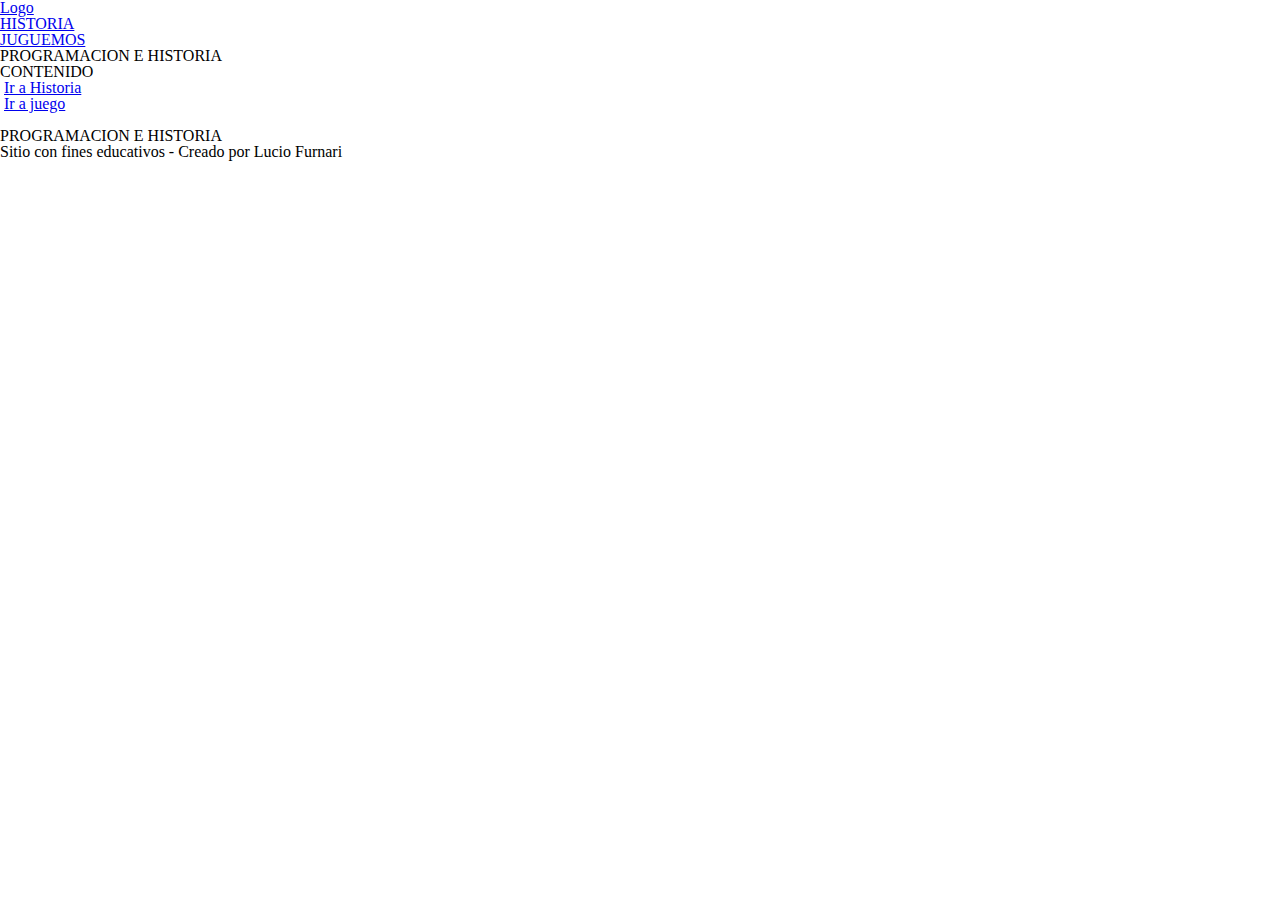
==== index.html @ f1b7f7fe "First commit, create html archives and assets folder" ====
<!DOCTYPE html>
<html lang="en">
<head>
    <meta charset="UTF-8">
    <meta http-equiv="X-UA-Compatible" content="IE=edge">
    <meta name="viewport" content="width=device-width, initial-scale=1.0">
    <title>Proyecto Final</title>
    <link rel="icon" type="image/x-icon" href="./assets/imagenes/logo.png">
    <link rel="stylesheet" href="./style.css">
</head>
<body>
    <nav>
        <a href="./index.html">Logo</a>
        <ul>
            <li><a href="./historia.html">HISTORIA</a></li>
            <li><a href="./juego.html">JUGUEMOS</a></li>
        </ul>
    </nav>
    <header>
        <h1>PROGRAMACION E HISTORIA</h1>
    </header>
    <main>
        <h2>CONTENIDO</h2>
        <div class="card-container">
            <div>
                <img>
                <a href="#">Ir a Historia</a>
            </div>
            <div>
                <img>
                <a href="#">Ir a juego</a>
            </div>
        </div>
    </main>
    <footer>
        <div>
            <img>
            <h3>PROGRAMACION E HISTORIA</h3>
        </div>
        <p>Sitio con fines educativos - Creado por Lucio Furnari</p>
    </footer>
</body>
</html>
---- style.css ----
/* http://meyerweb.com/eric/tools/css/reset/ 
   v2.0 | 20110126
   License: none (public domain)
*/

html, body, div, span, applet, object, iframe,
h1, h2, h3, h4, h5, h6, p, blockquote, pre,
a, abbr, acronym, address, big, cite, code,
del, dfn, em, img, ins, kbd, q, s, samp,
small, strike, strong, sub, sup, tt, var,
b, u, i, center,
dl, dt, dd, ol, ul, li,
fieldset, form, label, legend,
table, caption, tbody, tfoot, thead, tr, th, td,
article, aside, canvas, details, embed, 
figure, figcaption, footer, header, hgroup, 
menu, nav, output, ruby, section, summary,
time, mark, audio, video {
	margin: 0;
	padding: 0;
	border: 0;
	font-size: 100%;
	font: inherit;
	vertical-align: baseline;
}
/* HTML5 display-role reset for older browsers */
article, aside, details, figcaption, figure, 
footer, header, hgroup, menu, nav, section {
	display: block;
}
body {
	line-height: 1;
}
ol, ul {
	list-style: none;
}
blockquote, q {
	quotes: none;
}
blockquote:before, blockquote:after,
q:before, q:after {
	content: '';
	content: none;
}
table {
	border-collapse: collapse;
	border-spacing: 0;
}

/*---------------------------------------------------------------------*/
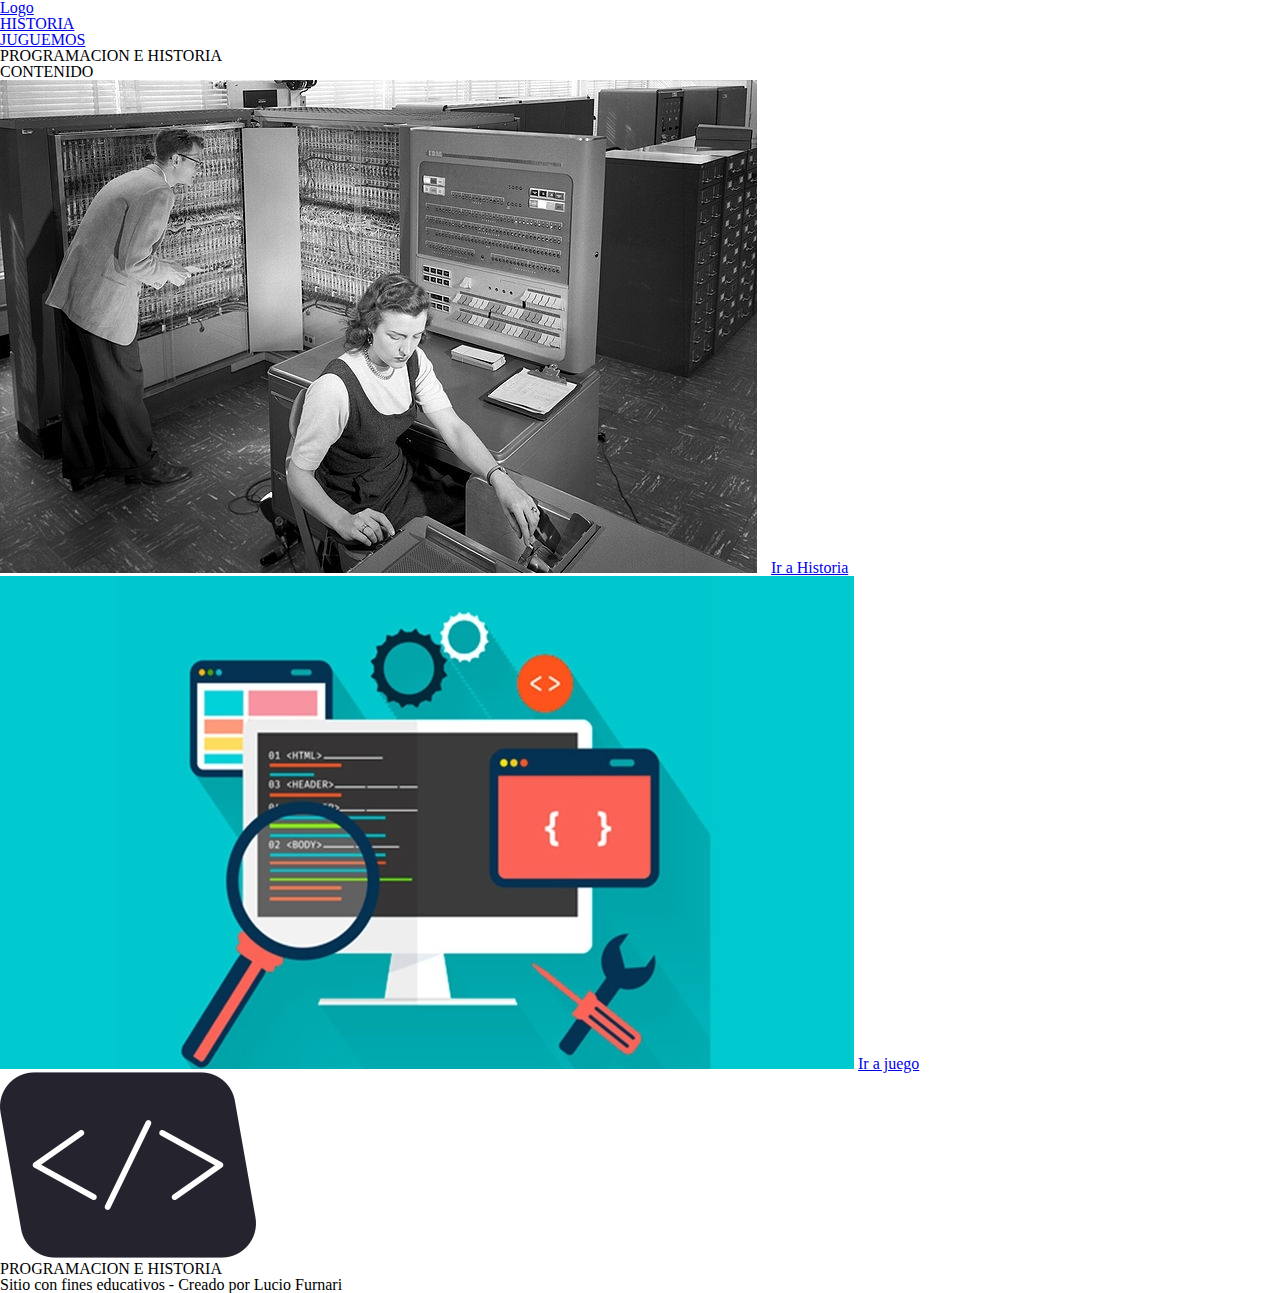
==== commit d38540fa: "Update url of anchor tag" ====
--- a/index.html
+++ b/index.html
@@ -22,19 +22,19 @@
     <main>
         <h2>CONTENIDO</h2>
         <div class="card-container">
-            <div>
-                <img>
-                <a href="#">Ir a Historia</a>
+            <div class="content-card">
+                <img src="./assets/imagenes/img1.jpg">
+                <a href="./historia.html">Ir a Historia</a>
             </div>
-            <div>
-                <img>
-                <a href="#">Ir a juego</a>
+            <div class="content-card">
+                <img src="./assets/imagenes/img2.jpg">
+                <a href="./juego.html">Ir a juego</a>
             </div>
         </div>
     </main>
     <footer>
-        <div>
-            <img>
+        <div class="footer-logo">
+            <img src="./assets/imagenes/logo.png">
             <h3>PROGRAMACION E HISTORIA</h3>
         </div>
         <p>Sitio con fines educativos - Creado por Lucio Furnari</p>
--- a/style.css
+++ b/style.css
@@ -47,4 +47,16 @@
 	border-spacing: 0;
 }
 
-/*---------------------------------------------------------------------*/+/*---------------------------------------------------------------------*/
+
+:root {
+	--backgroundColor: rgb(24, 28, 48);
+	--creamColor: rgb(230, 221, 196);
+	--colorShadowGreen: rgb(103, 137, 131);
+	--gameCardsBackground: rgb(128,128,128);
+	--textColorBeige: rgb(230, 221, 196);
+	--titleColorGreen: rgb(103, 137, 131);
+	--titleColorWhite: rgb(238, 238, 238);
+	--blackColor: rgb(0,0,0);
+	--grayColor: rgb(128,128,128);
+}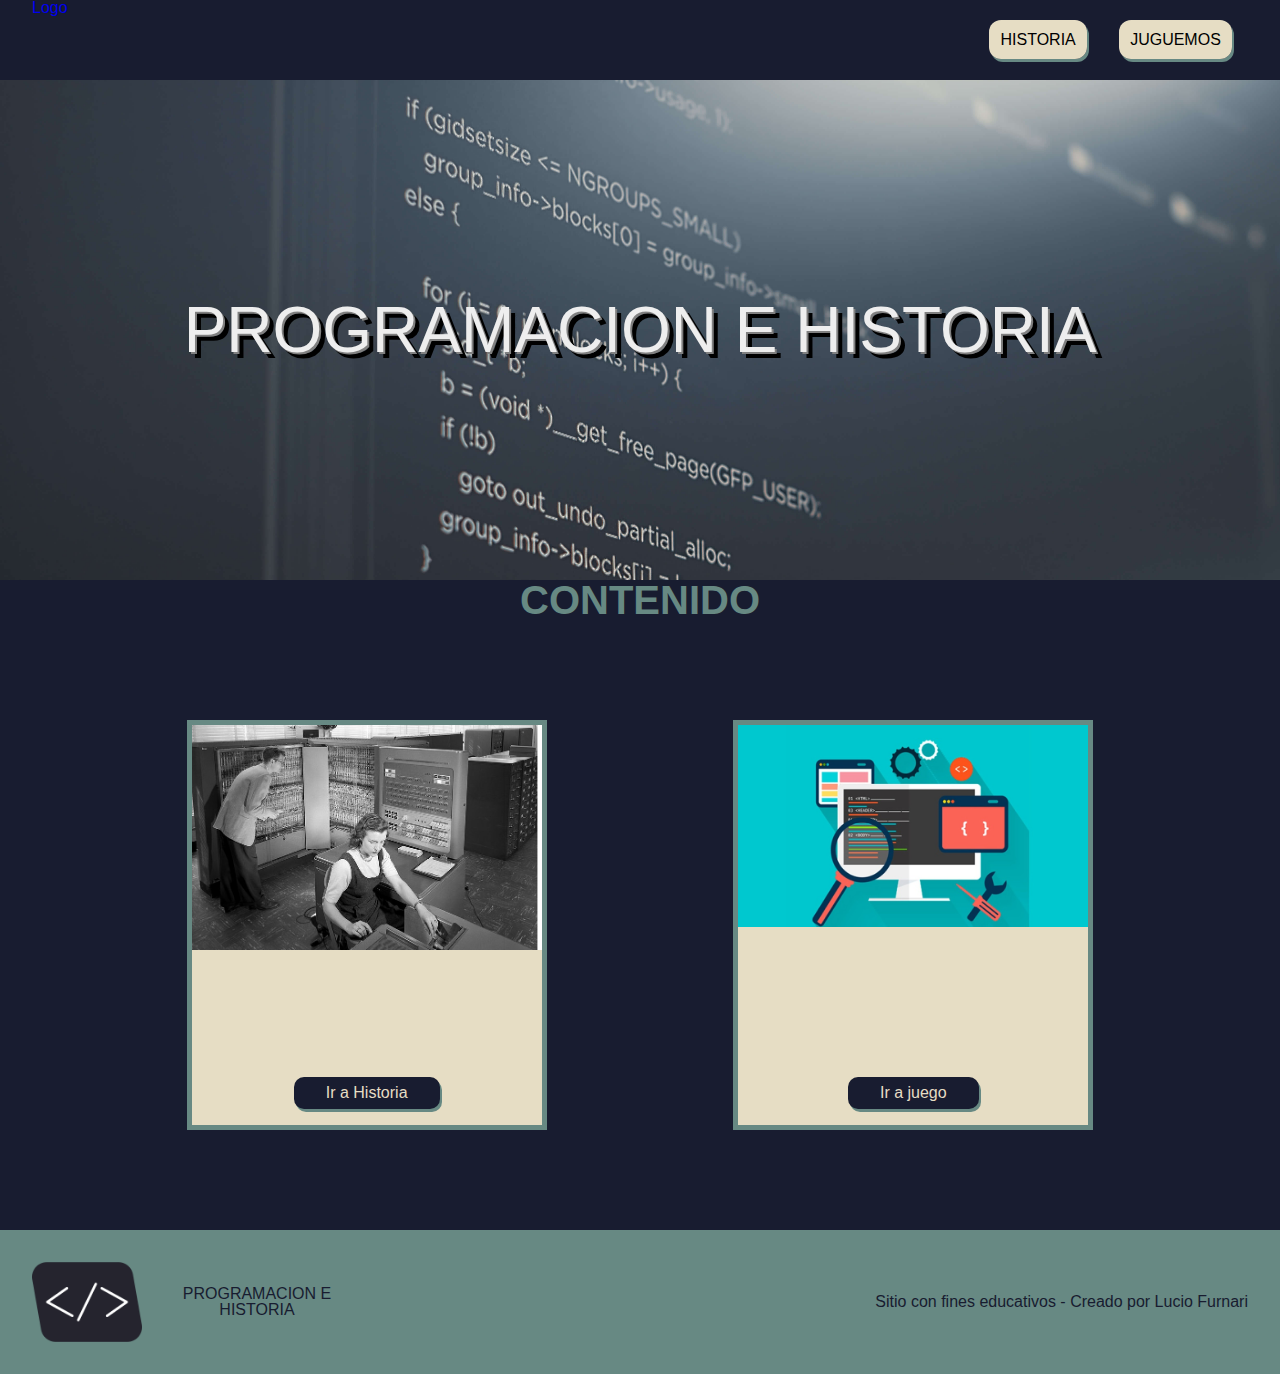
==== commit e462bc52: "Add scrip tag with js file" ====
--- a/index.html
+++ b/index.html
@@ -7,6 +7,7 @@
     <title>Proyecto Final</title>
     <link rel="icon" type="image/x-icon" href="./assets/imagenes/logo.png">
     <link rel="stylesheet" href="./style.css">
+    <script defer src="./script.js"></script>
 </head>
 <body>
     <nav>
--- a/style.css
+++ b/style.css
@@ -48,7 +48,12 @@
 }
 
 /*---------------------------------------------------------------------*/
-
+* {
+	text-decoration: none;
+}
+body {
+	font-family: 'Montserrat', sans-serif;
+}
 :root {
 	--backgroundColor: rgb(24, 28, 48);
 	--creamColor: rgb(230, 221, 196);
@@ -59,4 +64,140 @@
 	--titleColorWhite: rgb(238, 238, 238);
 	--blackColor: rgb(0,0,0);
 	--grayColor: rgb(128,128,128);
+}
+/*---------------------------------------------------------------------*/
+nav {
+	background-color: var(--backgroundColor);
+	display: flex;
+	justify-content: space-between;
+	padding: 0 2rem;
+}
+
+nav ul {
+	display: flex;
+}
+nav ul li {
+	padding: 2rem 1rem;
+}
+nav ul li a {
+	background-color: var(--creamColor);
+	padding: 0.7rem ;
+	border-radius: 12px;
+	box-shadow: 2px 3px var(--colorShadowGreen);
+	color: var(--blackColor);
+}
+
+/*---------------------------------------------------------------------*/
+
+header {
+	background-image: url(./assets/imagenes/codigo.jpg);
+	background-size: cover;
+	background-attachment: fixed;
+	background-repeat: no-repeat;
+	min-height: 500px;
+	display: flex;
+	justify-content: center;
+	align-items: center;
+}
+
+header h1 {
+	color: var(--titleColorWhite);
+	font-size:  64px;
+	text-shadow: 2px 2px var(--grayColor), 6px 6px var(--blackColor);
+	text-align: center;
+}
+
+/*---------------------------------------------------------------------*/
+
+main {
+	background-color: var(--backgroundColor);
+	display: flex;
+	flex-direction: column;
+	justify-content: center;
+	align-content: center;
+}
+main h2 {
+	color: var(--titleColorGreen);
+	text-align: center;
+	font-size: 40px;
+	font-weight: 600;
+}
+
+.card-container {
+	display: flex;
+	justify-content: space-evenly;
+}
+.content-card {
+	display: flex;
+	flex-direction: column;
+	justify-content: space-between;
+	align-items: center;
+	border: 5px solid var(--colorShadowGreen);
+	width: 350px;
+	height: 400px;
+	background-color: var(--creamColor);
+	margin: 100px 0;
+}
+.content-card img {
+	width: 100%;
+}
+.content-card a {
+	background-color: var(--backgroundColor);
+	color: var(--creamColor);
+	padding: 0.5rem 2rem;
+	border-radius: 10px;
+	margin-bottom: 1rem;
+	box-shadow: 2px 3px var(--colorShadowGreen);
+}
+.grid-container {
+	display: grid;
+	grid-template-columns: 1fr 1fr;
+	align-items: center;
+	padding: 3rem;
+	gap: 20px;
+}
+.grid-container h2 {
+	padding: 1.5rem;
+}
+.grid-container p {
+	color: var(--creamColor);
+	padding: 1.5rem;
+}
+.video-section {
+	display: flex;
+	flex-direction: column;
+	align-items: center;
+	justify-content: center;
+	margin: 8rem 0;
+}
+.video-section video {
+	width: 70%;
+	background-color: var(--blackColor);
+}
+.images-container {
+	display: flex;
+	justify-content: center;
+}
+/*---------------------------------------------------------------------*/
+
+footer {
+	display: flex;
+	align-items: center;
+	justify-content: space-between;
+	padding: 2rem;
+	background-color: var(--colorShadowGreen);
+	color: var(--backgroundColor);
+}
+.footer-logo {
+	display: flex;
+	align-items: center;
+	justify-content: space-between;
+	width: 300px;
+}
+.footer-logo img {
+	height: 80px;
+}
+.footer-logo  h3 {
+	width: 150px;
+	text-align: center;
 }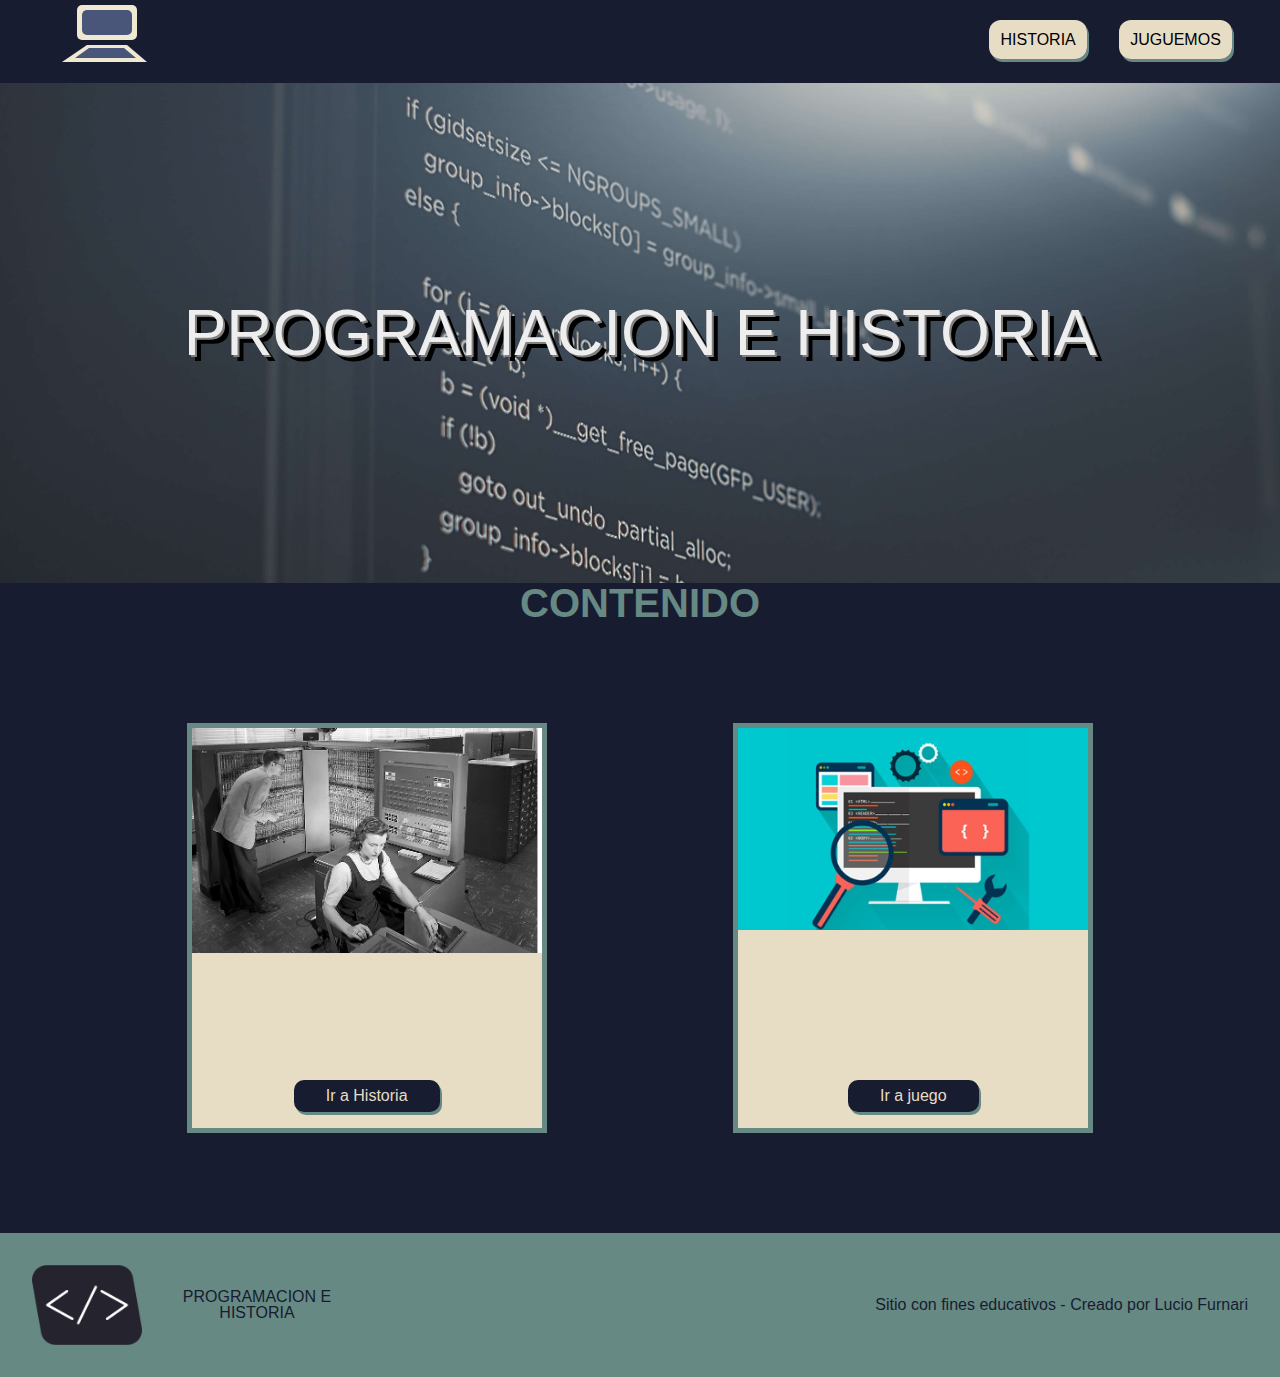
==== commit 27c4930a: "Change logo for a svg image" ====
--- a/index.html
+++ b/index.html
@@ -11,7 +11,14 @@
 </head>
 <body>
     <nav>
-        <a href="./index.html">Logo</a>
+        <a href="./index.html">
+            <svg width="200" height="80">
+                <rect x="45" y="5" width="60" height="35" rx="5" id="mon1" fill="#F0E9D2"></rect>
+                <rect x="50" y="10" width="50" height="25" rx="5" id="mon2" fill="#495579"></rect>
+                <polygon points="55 45 ,95 45,115 62,30 62" fill="#F0E9D2" id="tec1"></polygon>
+                <polygon points="57 48 ,92 48,104 58,43 58" fill="#495579" id="tec2"></polygon>
+            </svg>
+        </a>
         <ul>
             <li><a href="./historia.html">HISTORIA</a></li>
             <li><a href="./juego.html">JUGUEMOS</a></li>
@@ -24,11 +31,11 @@
         <h2>CONTENIDO</h2>
         <div class="card-container">
             <div class="content-card">
-                <img src="./assets/imagenes/img1.jpg">
+                <img src="./assets/imagenes/img1.jpg" alt="imagen-historia">
                 <a href="./historia.html">Ir a Historia</a>
             </div>
             <div class="content-card">
-                <img src="./assets/imagenes/img2.jpg">
+                <img src="./assets/imagenes/img2.jpg" alt="imagen-juego">
                 <a href="./juego.html">Ir a juego</a>
             </div>
         </div>
--- a/style.css
+++ b/style.css
@@ -64,6 +64,7 @@
 	--titleColorWhite: rgb(238, 238, 238);
 	--blackColor: rgb(0,0,0);
 	--grayColor: rgb(128,128,128);
+	--strokeColor:rgb(76, 163, 255);
 }
 /*---------------------------------------------------------------------*/
 nav {
@@ -164,13 +165,52 @@
 	padding: 1.5rem;
 }
 .video-section {
+	margin: 8rem 0;
+}
+.video-section,
+.video-container {
 	display: flex;
 	flex-direction: column;
 	align-items: center;
 	justify-content: center;
-	margin: 8rem 0;
-}
-.video-section video {
+}
+.video-container{
+	width: 100%;
+	position: relative;
+}
+.video-container .video-controls {
+	position: absolute;
+	display: flex;
+	justify-content: space-between;
+	backdrop-filter: blur(20px);
+	padding: 1rem;
+	width: 50%;
+	bottom: 0;
+}
+.video-container .timer {
+	display: inline-block;
+	color: black;
+	font-size: 2rem;
+}
+.video-container button {
+	background-color: rgba(25,25,25,0);
+	border: none;
+}
+.video-start  svg, 
+.video-pause svg {
+	fill: transparent;
+	stroke-width: 2;
+	stroke: var(--strokeColor);
+	width: 32px;
+	height: 32px;
+	transition: stroke-width 0.3s, filter 0.3s;
+}
+.video-start:hover svg,
+.video-pause:hover svg {
+	stroke-width: 3;
+	filter: drop-shadow(3px 5px 2px var(--strokeColor));
+}
+video {
 	width: 70%;
 	background-color: var(--blackColor);
 }
